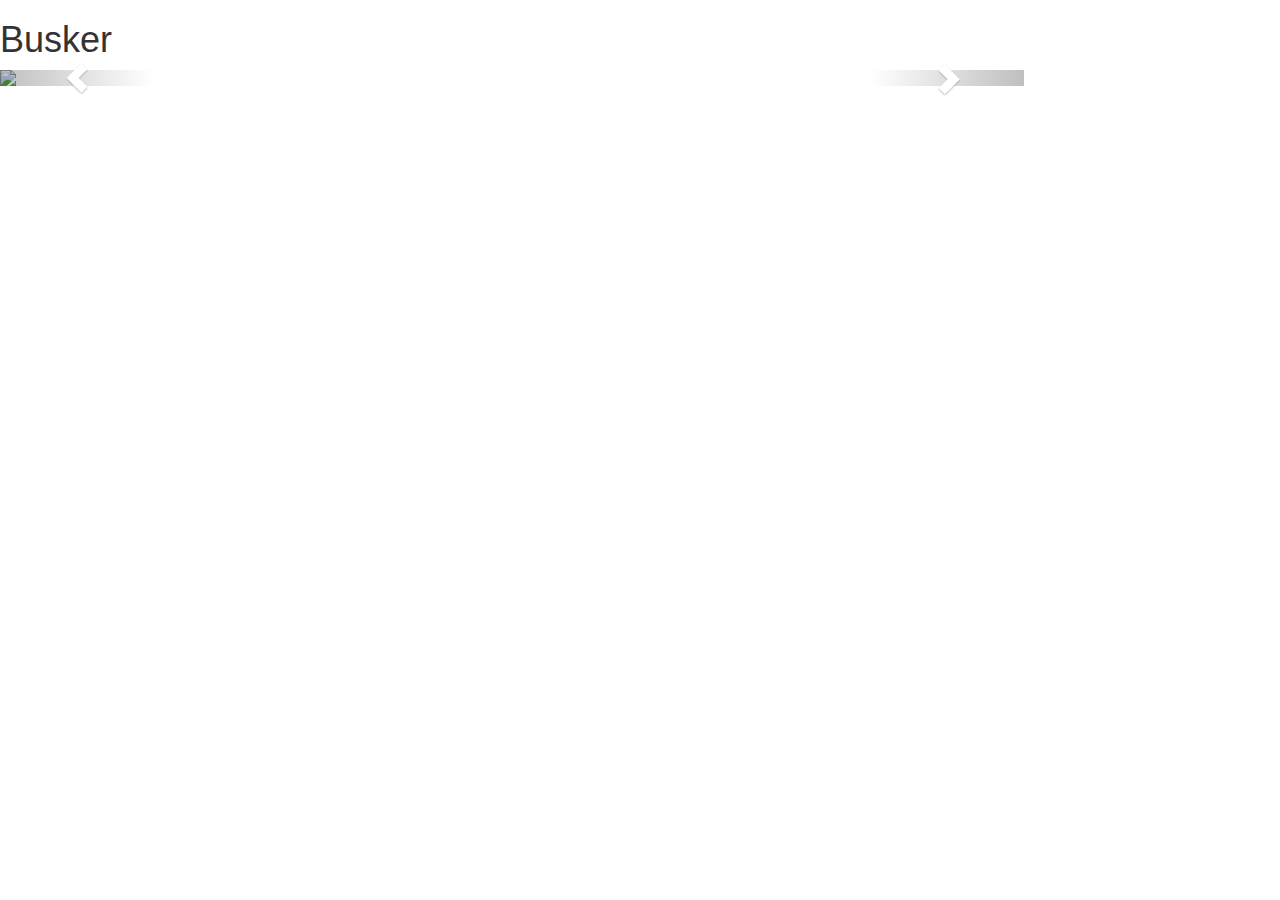
==== index.html @ 956c84f7 "adding skeleton" ====
<!doctype html>
<html ng-app="busker">
<head>
	<meta charset="utf-8">
    <link rel="stylesheet" href="lib/bootstrap/dist/css/bootstrap.min.css"/>
    <link rel="stylesheet" href="css/style.css"/>
    <script src="lib/angular/angular.min.js"></script>
    <script src="lib/angular-route/angular-route.min.js"></script>
    <script src="lib/angular-bootstrap/ui-bootstrap.min.js"></script>
    <script src="lib/angular-bootstrap/ui-bootstrap-tpls.min.js"></script>
	<script src="js/index.js"></script>
	<title>Busker</title>
</head>
<body>
    <div id="content">
        <!-- Content will be injected here -->
        <div ng-view></div>
    </div>
</body>
</html>
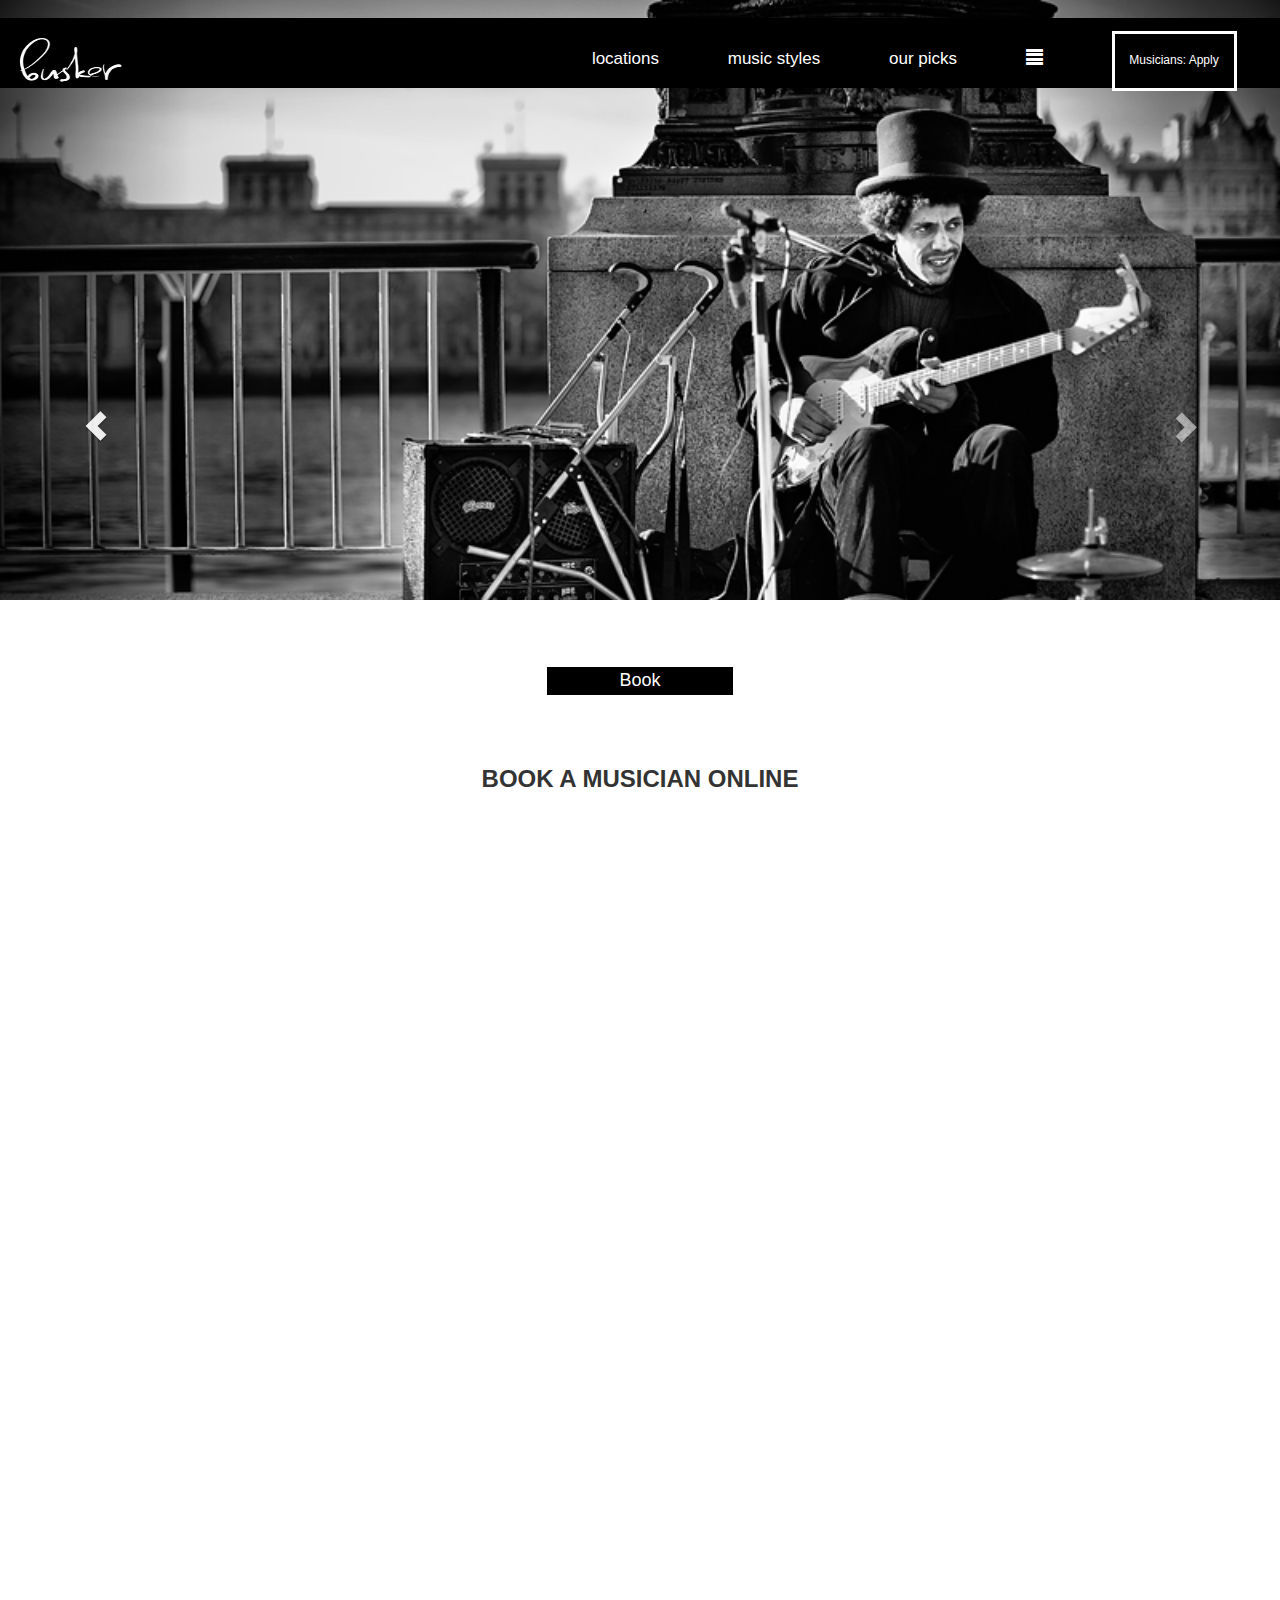
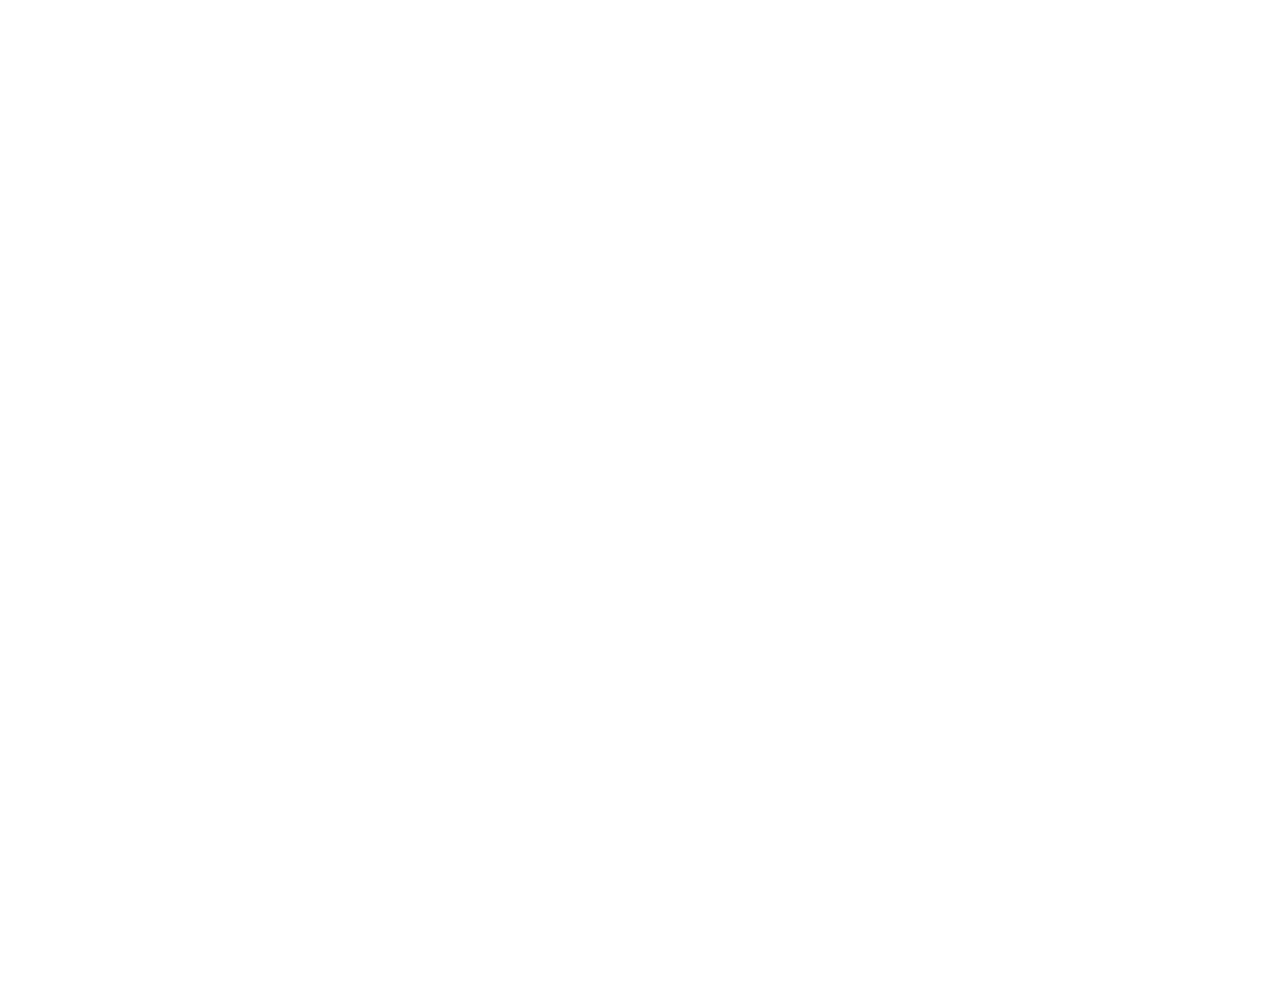
==== commit a61ff85a: "Added new styles updated index and script" ====
--- a/index.html
+++ b/index.html
@@ -12,7 +12,7 @@
 	<title>Busker</title>
 </head>
 <body>
-    <div id="content">
+    <div id="web-content">
         <!-- Content will be injected here -->
         <div ng-view></div>
     </div>
--- a/css/style.css
+++ b/css/style.css
@@ -0,0 +1,80 @@
+html {
+  width: 100%;
+  height: 100%; }
+
+body {
+  width: 100%;
+  height: 100%;
+  overflow: scroll; }
+
+#web-content {
+  width: 100%;
+  height: 100%; }
+  #web-content .ng-scope {
+    width: 100%;
+    height: 100%; }
+
+.menu {
+  position: absolute;
+  top: 2%;
+  left: 0;
+  width: 100%;
+  height: 70px;
+  background: black;
+  z-index: 1; }
+  .menu .menu-image {
+    height: 60px;
+    width: 140px;
+    margin-right: 30%; }
+  .menu .menu-item {
+    padding-left: 5%; }
+  .menu .menu-text {
+    color: white !important;
+    font-size: 17px; }
+  .menu .apply-btn {
+    width: 125px;
+    height: 60px;
+    border: 3px solid white;
+    background: transparent;
+    color: white;
+    font-size: 12px;
+    margin-left: 5%;
+    margin-top: 1%; }
+
+.logo-container {
+  width: 100%;
+  height: 600px;
+  padding: 200px 0 260px 0; }
+  .logo-container .logo {
+    position: absolute;
+    top: 25%;
+    left: 25%; }
+    .logo-container .logo .image {
+      width: 230px;
+      height: 200px; }
+    .logo-container .logo .tag {
+      position: absolute;
+      top: 90%;
+      left: 15%;
+      font-size: 20px;
+      color: white; }
+  .logo-container .landing-carousel {
+    position: absolute;
+    top: 0;
+    height: 600px;
+    width: 100%;
+    overflow: hidden; }
+
+.bottom-content {
+  height: 300px;
+  width: 100%; }
+  .bottom-content .bar {
+    margin-top: 5%; }
+  .bottom-content .black-btn {
+    background: black;
+    border: 3px solid white;
+    font-size: 18px;
+    width: 15%;
+    color: white; }
+  .bottom-content .slug {
+    font-size: 24px; }
